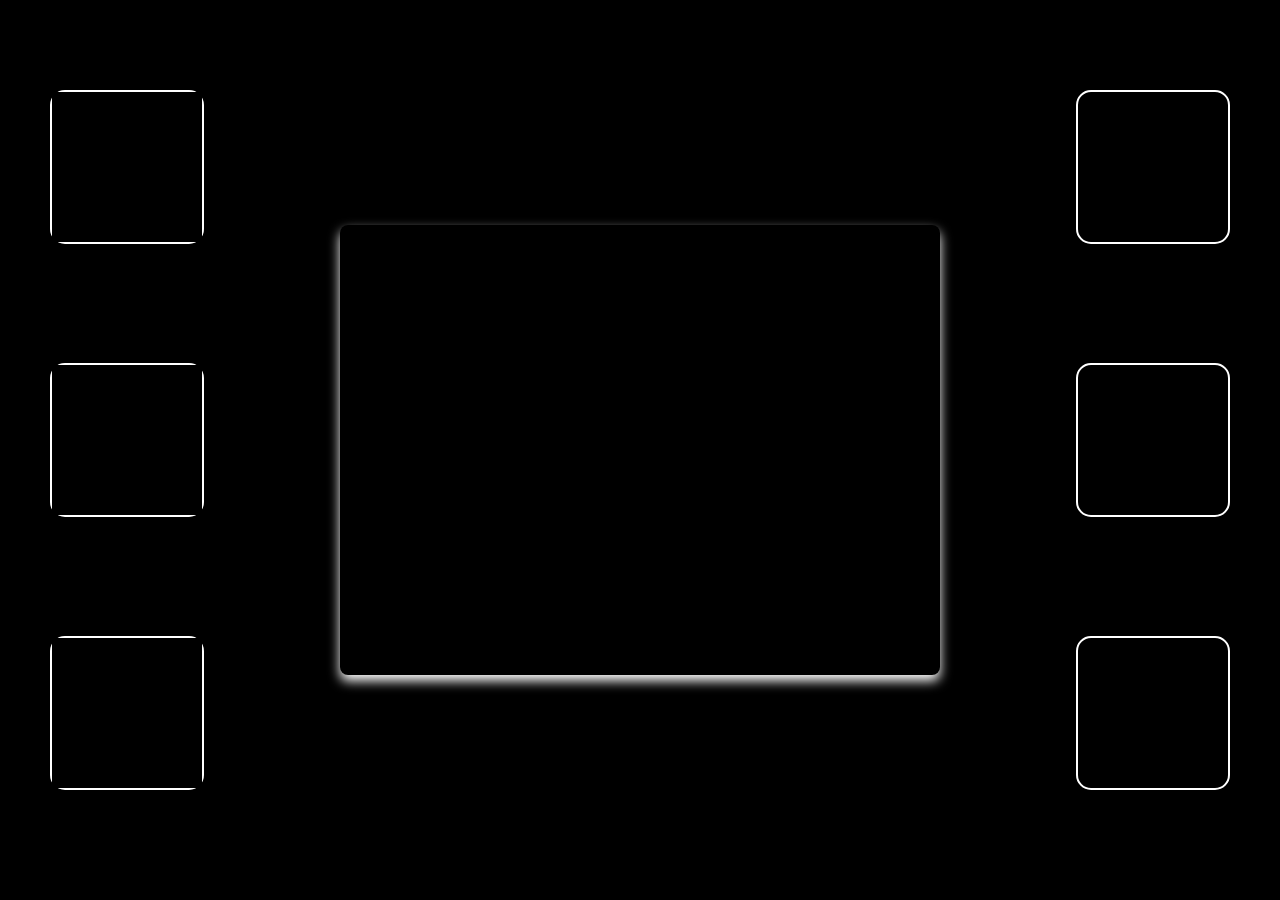
==== card/card.html @ 35155368 "card commit" ====
<!DOCTYPE html>
<html>
<head>
	<meta charset="utf-8">
	<meta name="viewport" content="width=device-width, initial-scale=1">
	<link rel="stylesheet" type="text/css" href="card-style.css">
	<link href="https://fonts.googleapis.com/css2?family=Lobster&display=swap" rel="stylesheet">

	<title>Val25 -card-</title>
</head>
<body>

	<div class="left-container">
		<div class="left-img1">
			<div class="left-card1">
				<div class="front-left-img1"></div>
				<div class="back-left-img1"></div>
			</div>
		</div>
		<div class="left-img2">
			<div class="left-card2">
				<div class="front-left-img2"></div>
				<div class="back-left-img2"></div>
			</div>
		</div>
		<div class="left-img3">
			<div class="left-card3">
				<div class="front-left-img3"></div>
				<div class="back-left-img3"></div>
			</div>
		</div>
	</div>

	<div class="container">
		<div class="card">
			<div class="front">
			</div>

			<div class="back">
				<h1 class="title2">Happy Valentine's^^</h1>
				<div class="message-container2">
				<p class="message2">Happy Valentine's Vii, 
					I just want you to know that no matter what challenge the world gave to us. I'd always choose the best option that would allow me to be always by your side. We've already come various problems and challenges. We've promised so many things and I'll always work myself to fulfill that. On my end, I'd start to put care to myself and have a better confidence. I won't back down now that you insist and supported me. I just hope that when things aren't good on your side you'd talk about it, just like how you weren't in favor of my 1-2am sleep. I apologize as always for the times that my mind goes through everything. I would also like to thank you for always keeping me appreciated, I hope you'd be more free and won't hold yourself back when it comes to us, together. Be it for problems, anything. Another thank you for those small acts of love you do, I'd always cherish it and hope for more hehe. Just like this song you've sang on JCI foundation week, I hope that our love will never end, we belong together, always and forever. And when it comes to our own struggle and let me be part of it, so I can help you, call my name and I'll be there, ALWAYS. I also wish you'd be more sweet or something HAHA! This time I'd value that more and won't take advantage on it, I've learned not to get tempt. Again, Happy Valentine's Day! Let's enjoy this day together, Love youu :>

- Bulan(Lei)</p>
				</div>
				<button class="next-page"> 
					<a href="./puzzle/puzzle.html" target="_self" title="Directs to next page">
					More surprise!!
					</a>
				</button>
			</div>
		</div>
	</div>

	<div class="right-container">
		<div class="right-img1">
			<div class="right-card1">
				<div class="front-left-img1"></div>
				<div class="back-right-img1"></div>
			</div>
		</div>
		<div class="right-img2">
			<div class="right-card2">
				<div class="front-left-img2"></div>
				<div class="back-right-img2"></div>
			</div>
		</div>
		<div class="right-img3">
			<div class="right-card3">
				<div class="front-left-img3"></div>
				<div class="back-left-img3"></div>
			</div>
		</div>
	</div>

				<div class="bgm1">
					<audio autoplay loop preload="auto">
						<source src="./resources/audio/main-web.mp3">
							Your browser does not support this media file.
					</audio>
				</div>
	
	<!--<script type="text/javascript" src="slider.js"></script>-->

</body>
</html>
---- card/card-style.css ----
:root {
    --background-image-left1: url('./val-card/left1.png');
    --background-image-left2: url('./val-card/left2.png');
    --background-image-left3: url('./val-card/left3.png');
    --background-image-right1: url('./val-card/right1.png');
    --background-image-right2: url('./val-card/right2.png');
    --background-image-right3: url('./val-card/right3.png');
    --background-image-main-card: url('./val-card/main-card.png');
    --card-width: 500px;
    --card-height: 450px;
    --container-padding: 20px;
    --box-shadow: 0 4px 8px rgba(0, 0, 0, 0.3);
    --border-radius: 10px;
    --square-size: 150px;
}

body {
    font-family: 'Lobster', Arial, sans-serif;
    text-shadow: 0 12px 18px #000000;
    margin: 0;
    padding: 0;
    display: flex;
    justify-content: center;
    align-items: center;
    font-size: 16px;
    line-height: 1.5;
    background-color: #000000;
    min-height: 100vh;
}

.title1 {
    position: absolute;
    font-family: 'Lobster', cursive, sans-serif;
    top: 5px;
    text-align: center;
    font-size: 2rem;
    font-weight: bold;
}

.title2 {
    position: absolute;
    top: 5px;
    left: 20px;
    z-index: 1;
    text-align: center;
    width: calc(100% - 40px);
    font-size: 2rem;
    color: #fff;
}

.message2 {
    position: relative;
    justify-content: flex-start;
    margin: 0;
    top: 10px;
    padding: 10px;
    text-align: left;
    max-height: 200px;
    overflow-y: auto;
    overflow-x: hidden;
}

.left-container, .right-container {
    position: absolute;
    top: 50%;
    transform: translateY(-50%);
    display: flex;
    flex-direction: column;
    justify-content: space-between;
    height: 80%;
}

.left-container {
    left: 50px; /* Position from the left */
}

.right-container {
    right: 50px; /* Position from the right */
}

.left-img1, .left-img2, .left-img3 {
    perspective: 1000px;
}

.right-img1, .right-img2, .right-img3 {
    perspective: 1000px;
}

.left-card1, .left-card2, .left-card3, .right-card1, .right-card2, .right-card3 {
    width: 150px;
    height: 150px;
    background-color: black;
    border: 2px solid #fff;
    box-shadow: 0 4px 8px rgba(0, 0, 0, 0.3);
    transform-style: preserve-3d;
    transition: transform 0.6s;
    border-radius: 15px;
    margin-bottom: 20px;
    position: relative;
}

.left-card1 .front-left-img1, .left-card1 .back-left-img1,
.left-card2 .front-left-img2, .left-card2 .back-left-img2,
.left-card3 .front-left-img3, .left-card3 .back-left-img3,
.right-card1 .front-right-img1, .right-card1 .back-right-img1,
.right-card2 .front-right-img2, .right-card2 .back-right-img2,
.right-card3 .front-right-img3, .right-card3 .back-right-img3 {
    position: absolute;
    width: 100%;
    height: 100%;
    backface-visibility: hidden;
}

.left-card1 .front-left-img1, .left-card2 .front-left-img2, .left-card3 .front-left-img3,
.right-card1 .front-right-img1, .right-card2 .front-right-img2, .right-card3 .front-right-img3 {
    background-color: black; /* Default front side */
    transform: rotateY(0deg);
}

.left-card1 .back-left-img1 {
    background-image: var(--background-image-left1);
    background-size: cover;
    transform: rotateY(180deg);
}

.left-card2 .back-left-img2 {
    background-image: var(--background-image-left2);
    background-size: cover;
    transform: rotateY(180deg);
}

.left-card3 .back-left-img3 {
    background-image: var(--background-image-left3);
    background-size: cover;
    transform: rotateY(180deg);
}

.right-card1 .back-right-img1 {
    background-image: var(--background-image-right1);
    background-size: cover;
    transform: rotateY(180deg);
}

.right-card2 .back-right-img2 {
    background-image: var(--background-image-right2);
    background-size: cover;
    transform: rotateY(180deg);
}

.right-card3 .back-right-img3 {
    background-image: var(--background-image-right3);
    background-size: cover;
    transform: rotateY(180deg);
}

/* Hover effect for flipping cards */
.left-img1:hover .left-card1,
.left-img2:hover .left-card2,
.left-img3:hover .left-card3,
.right-img1:hover .right-card1,
.right-img2:hover .right-card2,
.right-img3:hover .right-card3 {
    transform: rotateY(180deg);
}

.next-page {
    justify-content: center;
    position: absolute;
    width: 200px;
    height: 75px;
    bottom: 20px;
    left: 10%;
    border-radius: 10px;
}

.container {
    perspective: 1000px;
}

.card {
    position: relative;
    width: 600px;
    height: 450px;
    margin: 10px;
    border-radius: 8px;
    box-shadow: 0 6px 12px #FFFFFF;
    transform-style: preserve-3d;
    transition: transform 0.6s;
    background-image: var(--background-image-main-card);
    background-size: 100% 100%;
}

.front, .back {
    position: absolute;
    width: 100%;
    height: 100%;
    backface-visibility: hidden;
}

.front {
    display: flex;
    justify-content: center;
    align-items: center;
    color: #fff;
    transform: rotateY(0deg);
}

.back {
    display: flex;
    justify-content: center;
    align-items: center;
    color: #fff;
    transform: rotateY(180deg);
}

.container:hover .card {
    transform: rotateY(180deg);
}
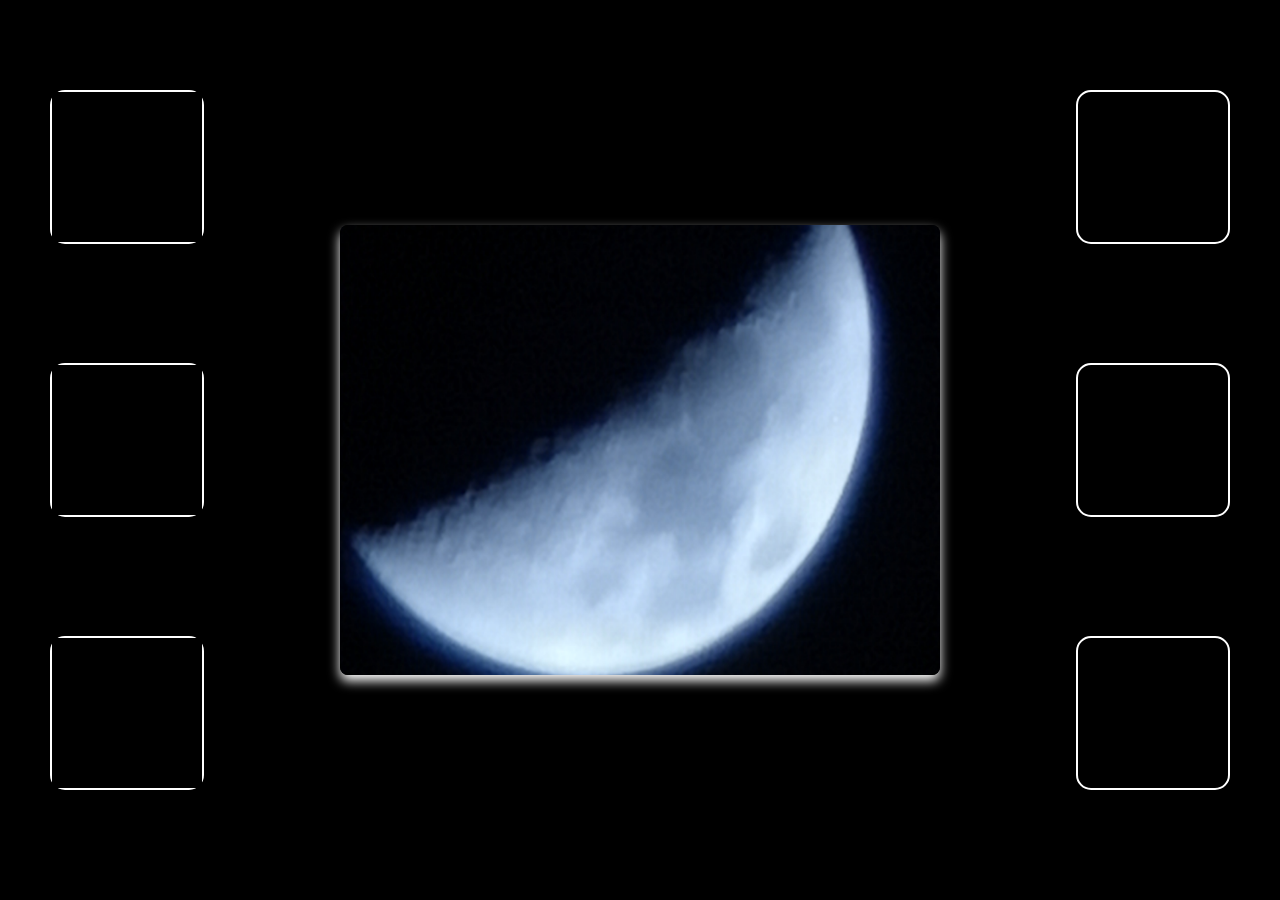
==== commit ddf48c9b: "audio fix" ====
--- a/card/card.html
+++ b/card/card.html
@@ -76,7 +76,7 @@
 
 				<div class="bgm1">
 					<audio autoplay loop preload="auto">
-						<source src="./resources/audio/main-web.mp3">
+						<source src="./audio/main-web.mp3">
 							Your browser does not support this media file.
 					</audio>
 				</div>
@@ -84,4 +84,4 @@
 	<!--<script type="text/javascript" src="slider.js"></script>-->
 
 </body>
-</html>+</html>
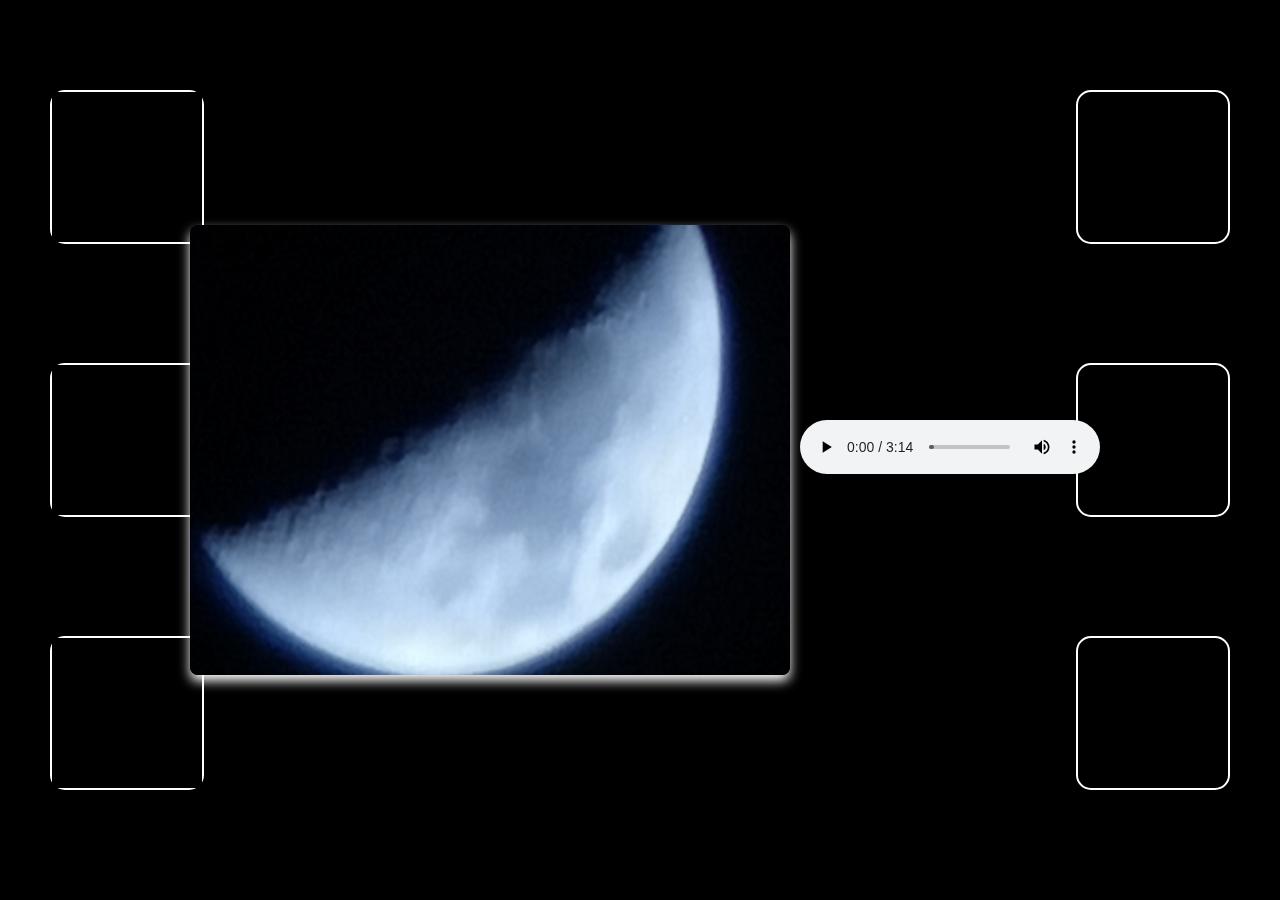
==== commit 74c40cc5: "Update card.html" ====
--- a/card/card.html
+++ b/card/card.html
@@ -75,7 +75,7 @@
 	</div>
 
 				<div class="bgm1">
-					<audio autoplay loop preload="auto">
+					<audio controls autoplay loop preload="auto">
 						<source src="./audio/main-web.mp3">
 							Your browser does not support this media file.
 					</audio>
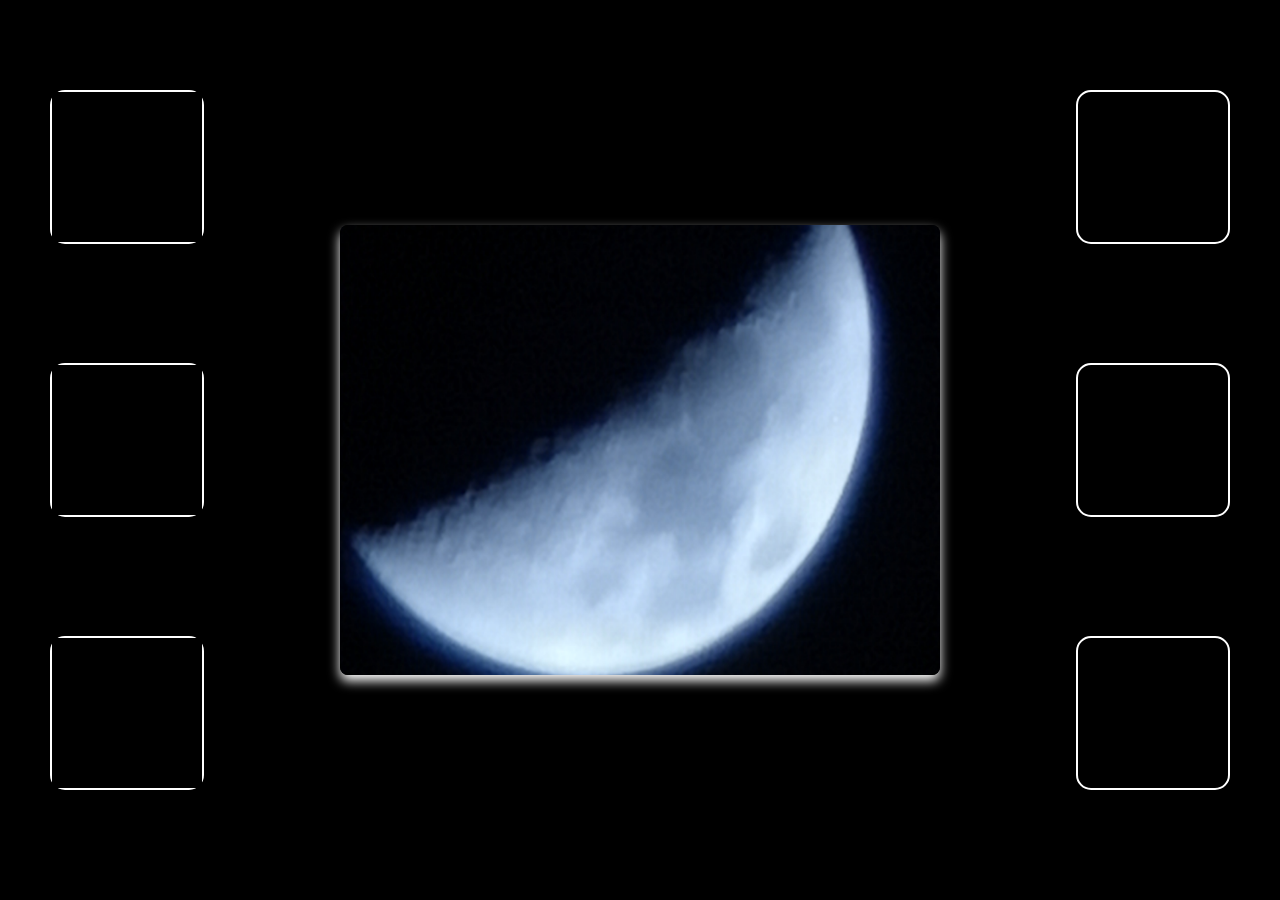
==== commit c96eb94a: "Update card.html" ====
--- a/card/card.html
+++ b/card/card.html
@@ -75,7 +75,7 @@
 	</div>
 
 				<div class="bgm1">
-					<audio controls autoplay loop preload="auto">
+					<audio autoplay loop preload="auto">
 						<source src="./audio/main-web.mp3">
 							Your browser does not support this media file.
 					</audio>
